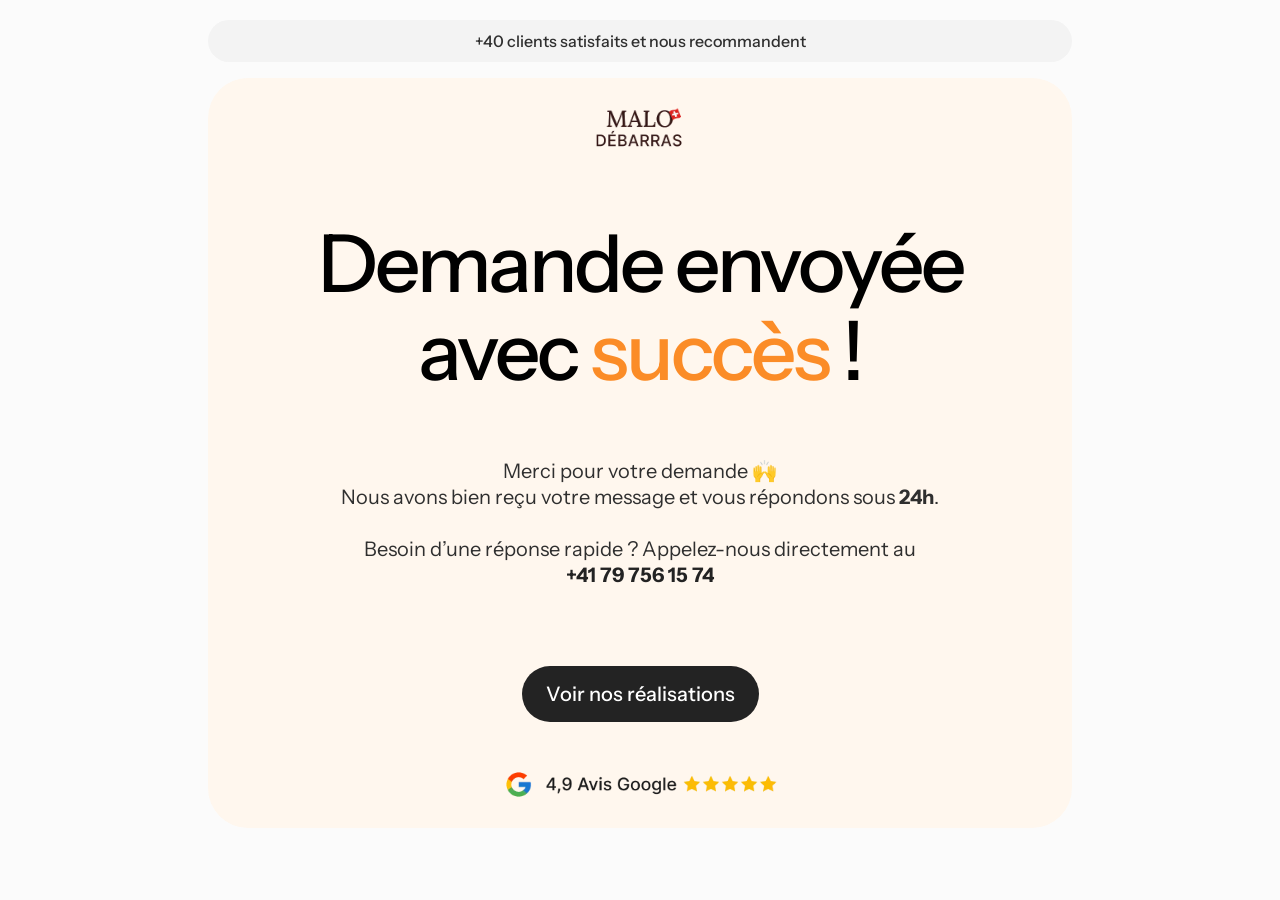
==== merci.html @ d72590e1 "Refonte complète – formulaire, Cloudinary, SEO, CSS" ====
<!DOCTYPE html>
<html lang="fr">
<head>
<meta charset="UTF-8" />
<meta name="viewport" content="width=device-width, initial-scale=1" />
<meta name="description" content="Entreprise familiale de débarras à Payerne et dans tout le canton de Vaud. Débarras de maison, appartement, cave, grenier ou succession : service rapide, soigné et écologique." />
<meta name="author" content="Malo Débarras" />
<meta name="robots" content="index, follow" />
<link rel="canonical" href="https://www.malodebarras.ch/" />
<title>Malo Débarras - Débarras à Payerne & Canton de Vaud</title>

<!-- Balises Open Graph -->
<meta property="og:title" content="Malo Débarras - Débarras à Payerne & Environs" />
<meta property="og:description" content="Entreprise familiale de débarras à Payerne et dans tout le canton de Vaud. Débarras maison, cave, grenier et succession : rapide, propre et responsable." />
<meta property="og:image" content="https://www.malodebarras.ch/img/hero.jpg" />
<meta property="og:url" content="https://www.malodebarras.ch/" />
<meta property="og:type" content="website" />

<!-- Balises Twitter Card -->
<meta name="twitter:card" content="summary_large_image" />
<meta name="twitter:title" content="Malo Débarras - Débarras à Payerne & Environs" />
<meta name="twitter:description" content="Entreprise familiale de débarras à Payerne et dans tout le canton de Vaud. Débarras maison, cave et grenier : rapide, propre et écologique." />
<meta name="twitter:image" content="https://www.malodebarras.ch/img/hero.jpg" />
<link rel="icon" type="image/png" href="img/favicon-malodebarras.webp" sizes="32x32">
<link rel="apple-touch-icon" href="img/favicon-malodebarras.webp">
<link rel="shortcut icon" href="img/favicon-malodebarras.webp" type="image/x-icon">
<link rel="stylesheet" href="style.css">
<script src="scroll-fade.js" defer></script>
</head>

<body>

<div class="banner">
  <p>+40 clients satisfaits et nous recommandent</p>
</div>

<div class="hero">
  <img src="/img/logo-malodebarras.webp" class="logo" alt="Logo Malo Nettoyage">

  <h1>Demande envoyée avec <span class="highlight">succès</span> !</h1>

  <p style="margin-top:15px;">
    Merci pour votre demande 🙌<br>
    Nous avons bien reçu votre message et vous répondons sous <strong>24h</strong>.
    <br><br>
    Besoin d’une réponse rapide ? Appelez-nous directement au<br>
    <a href="tel:+41797561574" class="sous-cta" onclick="gtagSendEvent('contact_tel');"><strong>+41 79 756 15 74</strong></a>

  </p>

    <div class="cta-global" style="margin-top:30px;">
        <a href="/#realisations" class="cta">Voir nos réalisations</a>
    </div>

  <div class="img-google">
    <img src="img/social-proof-google.webp" alt="Avis clients 5 étoiles sur Google pour Malo Nettoyage">
  </div>
</div>

</body>
</html>
---- style.css ----
:root {
  --font-primary: 'Instrument Sans', sans-serif;
}

@font-face {
  font-family: 'Instrument Sans';
  src: url('./Fonts/InstrumentSans-Regular.woff2') format('woff2');
  font-weight: 400;
  font-style: normal;
  font-display: swap;
}

@font-face {
  font-family: 'Instrument Sans';
  src: url('./Fonts/InstrumentSans-Italic.woff2') format('woff2');
  font-weight: 400;
  font-style: italic;
  font-display: swap;
}

@font-face {
  font-family: 'Instrument Sans';
  src: url('./Fonts/InstrumentSans-Medium.woff2') format('woff2');
  font-weight: 500;
  font-style: normal;
  font-display: swap;
}

@font-face {
  font-family: 'Instrument Sans';
  src: url('./Fonts/InstrumentSans-Bold.woff2') format('woff2');
  font-weight: 700;
  font-style: normal;
  font-display: swap;
}


* {
  box-sizing: border-box;
}

html, body {
  max-width: 100%;
  overflow-x: hidden;
}

body {
  background-color: #FBFBFB;
  margin-top: 0rem;
  padding: 20px 200px 64px 200px;
  font-family: var(--font-primary);
  font-size: 1.25rem;
  font-weight: 500;
  letter-spacing: 0px;
}

h1, h2, h3, p {
  font-family: var(--font-primary);
}

h1, h2, h3 {
  font-weight: 500;
}

h1 {
  font-size: 5rem;
  line-height: 1.1;
  letter-spacing: -3px;
  margin: 0;
}

h2 {
  font-size: 3.5rem;
  line-height: 1.1;
  letter-spacing: -2px;
  margin: 0;
    text-align: center;

}

h3 {
  font-size: 2rem;
  line-height: 1.1;
  letter-spacing: -1px;
  margin: 0;
}

p {
  font-size: 1.25rem;
  font-weight: 400;
  line-height: 26px;
  margin: 0;
  color: #2f2f2f;
}

.section {
  margin-bottom: 96px;
}

/* Gap */
.pourquoi-nous, .services, .temoinages, .faq-container, .histoire, .partners-section {
  display: flex;
  flex-direction: column;
  gap: 48px;
}

.hero {
  display: flex;
  flex-direction: column;
  align-items: center;
  text-align: center;
  gap: 48px;
  padding: 24px 32px;
  border-radius: 40px;
  background-color: #fff7ee;
}

/* Style de la bannière */
.banner {
  font-size: 1rem;
  background-color: #f3f3f3;
  color: #232323;
  padding: 8px 16px;
  text-align: center;
  border-radius: 40px;
  width: 100%;
  margin: 0px 0px 16px 0px;
}
.banner p {
  font-size: 1rem;
  font-weight: 500;
}


/* Cta */
.cta-global {
    display: flex;
    flex-direction: column;
    gap: 16px;
        align-items: center;

}

.cta {
    color: #fff;
    background: #232323;
    padding: 16px 24px;
    border-radius: 1000px;
    text-align: center;
}
.cta:hover {
      background: #593636;

}

.cta, .sous-cta {
    text-decoration: none;
    cursor: pointer;
}

.sous-cta {
    color: #232323; /* ou une autre couleur */
}

.logo {
  max-width: 100px;
  width: 100%;
  height: auto;
  object-fit: contain;
  padding-bottom: 16px;
}

.titre-texte {
  display: flex;
  flex-direction: column;
  gap: 1rem; /* espace entre h1 et p */
}

.img-hero img {
  max-width: 886px;
  width: 100%;
  height: auto;
  border-radius: 20px;
}

.img-google img {
  max-width: 273px;
  height: auto;
  width: 100%;
}

.highlight {
  color: #fb8c27;
}


/* Raisons */
.list-raison {
    display: flex;
    gap: 35px;
}

.raison {
    flex: 1;            /* chaque bloc prend la même largeur */
    padding: 24px;
    display: flex;
    flex-direction: column;
    gap: 16px;
    border-radius: 20px;
    background-color: #ffffff;
}


/* Services */
.list-column {
    display: flex;
    flex-direction: column;
    gap: 35px;
}

.list-services {
    display: flex;
    gap: 35px;
}

.info-services, .info-histoire {
    padding: 24px;
    display: flex;
    flex-direction: column;
    gap: 16px;
    border-radius: 20px;
    background-color: #ffffff;
    text-align: left;
}

.img-service {
  width: 100%;
  max-width: 100%;
  height: auto;
  object-fit: cover;
  border-radius: 12px;
}

/* Avis clients */
.temoignage {
  display: flex;
  flex-direction: column;
  gap: 40px;
}

.temoignage-head {
  display: flex;
  flex-direction: column;
  align-items: center;
  text-align: center;
  gap: 48px;
}

.list-avis {
  display: flex;
  gap: 16px;
  align-items: stretch; /* étire les enfants à la même hauteur */
}

.avis {
background: #E6F9F4;
background: linear-gradient(156deg, #fee6cb 0%, rgba(255, 255, 255, 1) 18%, rgba(255, 255, 255, 1) 88%, #fee6cb 100%);  border-radius: 20px;
  padding: 24px;
  flex: 1; /* <- prend la même largeur, et permet de grandir */
  display: flex;
  flex-direction: column;
  gap: 12px;
}

.avis-tete {
  display: flex;
  align-items: center;
  gap: 12px;
  position: relative;
}

.avatar {
  width: 48px;
  height: 48px;
  border-radius: 50%;
  object-fit: cover;
}

.info h4 {
  margin: 0;
  font-size: 1rem;
  font-weight: 600;
}

.date {
  margin: 0;
  color: #777;
  font-size: 0.875rem;
}

.google-logo {
  position: absolute;
  right: 0;
  width: 24px;
  height: 24px;
}

.stars {
  display: flex;
  gap: 4px;
  align-items: center; /* pour un bon alignement vertical */
}

.stars-icone {
  width: 16px;
  height: 16px;
  object-fit: contain;
  display: block;
}

.avis-texte {
  font-size: 1rem;
  line-height: 1.6;
  font-weight: 400;
  color: #232323;
}



/* Avant vs Après */
.avant_apres {
  display: flex;
  flex-direction: column;
  gap: 40px;
  align-items: center;
}

.list-avant_apres {
  display: flex;
  flex-direction: column;
    gap: 35px;
}

.tete-avant {
  background-color: red;
  padding: 8px;
  text-align: center;
  color: white;
  border-top-left-radius: 12px;
  border-top-right-radius: 12px;
}

.tete-apres {
  background-color: #1CBF73;
  padding: 8px;
  text-align: center;
  color: white;
  border-top-left-radius: 12px;
  border-top-right-radius: 12px;
}

.avant_apres-img {
    background-color: #fff;
  padding: 24px;
      border-radius: 24px;
      display: flex;
      gap: 16px;
}

.img-avant_apres {
  width: 360px;
  height: 480px;
  object-fit: cover;
  display: block;
  border-bottom-left-radius: 12px;
  border-bottom-right-radius: 12px;
}

.avant_apres-img.vertical {
  flex-direction: column;
  align-items: center;
}

.img-avant_apres.horizontal {
  width: 736px;
  height: 216px;
  object-fit: cover;
  display: block;
  border-bottom-left-radius: 12px;
  border-bottom-right-radius: 12px;
}


/* FAQ */
.faq-section {
  background-color: #fff7ee;
  padding: 72px;
  border-radius: 40px;
  max-width: 100%;
}


.faq-list {
  list-style: none;
  padding: 0;
  display: flex;
  flex-direction: column;
  gap: 22px;
  margin: 0;
}

.faq-item {
  background-color: white;
  border-radius: 12px;
  padding: 18px 24px;
  transition: transform 0.2s ease;
}

.faq-item:hover {
  transform: scale(1.01);
}

.faq-question {
  display: flex;
  justify-content: space-between;
  align-items: center;
  cursor: pointer;
}

.arrow {
  font-size: 1.5rem;
  color: #593636;
  transition: transform 0.3s ease;
}

/* Rotation de la flèche quand l'item est ouvert */
.faq-item.active .arrow {
  transform: rotate(90deg);
}

.faq-answer {
  max-height: 0;
  overflow: hidden;
  opacity: 0;
  transition: max-height 0.3s ease, opacity 0.3s ease;
  margin-top: 0;
  padding-left: 4px;
  padding-right: 4px;
}

.faq-item.active .faq-answer {
  max-height: 200px; /* assez pour le contenu */
  opacity: 1;
  margin-top: 24px;
}

.faq-contact {
  display: flex;
  flex-direction: column;
  gap: 24px;
  align-items: center;
}


/* Footer  */
.footer {
  width: 100%;
  margin: 0;
  padding: 0;
  overflow-x: hidden; /* optionnel pour bloquer tout débordement */
}

.container-footer {
  max-width: 1200px; /* tu peux ajuster cette largeur */
  margin: 0 auto;
  padding: 72px 24px;
  display: flex;
  flex-direction: column;
  gap: 10px;
  background-color: #f3f3f3;
  border-radius: 40px;
}

.lien-footer {
  display: flex;
  justify-content: space-between;
  flex-wrap: wrap; /* évite les débordements si trop de contenu */
  width: 100%;
  gap: 12px;
}

.fin-footer,
.info-lien,
.slogan {
  margin: 0;
  padding: 0;
}

.info-lien a {
  text-decoration: none;
  color: #000;
}

.lien-footer:last-child .info-lien {
  display: flex;
  align-items: center;
  gap: 15px;
}




/* Animtion */
.section {
  opacity: 0;
  transform: translateY(20px);
  transition: opacity 0.6s ease-out, transform 0.6s ease-out;
  will-change: opacity, transform;
}

.section.visible {
  opacity: 1;
  transform: translateY(0);
}

/* Histoire */
.histoire {
  display: flex;
  gap: 48px;
  text-align: center;

}

.histoire-img {
  width: 454.5px;
  height: 463px;
  object-fit: cover;
  border-radius: 24px;
}

.resume-histoire {
  display: flex;
    gap: 35px;

}





/* ─── FORMULAIRE ─── */

.contact-section {
    padding: 16px;
    display: flex;
    flex-direction: column;
    gap: 48px;
    border-radius: 20px;
    background-color: #ffffff;
    text-align: left;
}


.contact-sub {
  color: #666;
  font-size: 15px;
  margin: 0 0 2rem;
}

.contact-form {
  background: #fff;
  max-width: 700px;
  width: 100%; /* ← IMPORTANT */
  margin: 0 auto;
  border-radius: 16px;
  padding: 16px;
  box-shadow: 0 2px 16px rgb(194 194 194 / 15%);;
  text-align: left;
  align-items: center;
  border: 2px solid #f3f3f3
}


.contact-form label {
  display: block;
}


.contact-form input,
.contact-form textarea,
.contact-form select {
  width: 100%;
  box-sizing: border-box;
  border: 1px solid #ddd;
  border-radius: 8px;
  padding: 10px 13px;
  font-size: 15px;
  background: #fafafa;
  color: #1a1a1a;
  outline: none;
  transition: border 0.2s;
}

.contact-form input:focus,
.contact-form textarea:focus,
.contact-form select:focus {
  border-color: #fb8c27; /* adapte à ta couleur highlight */
  background: #fff;
}

.contact-form textarea {
  min-height: 120px;
  resize: vertical;
}

.contact-note {
  font-size: 12px;
  color: #999;
  text-align: center;
  margin-top: 10px;
}

.contact-form .cta {
  display: block;
  width: fit-content;
  margin: 24px auto 0;
  padding: 14px 28px;
  border: none;
  border-radius: 999px;
  background: #111;
  color: #fff;
  font-size: 16px;
  font-weight: 600;
  cursor: pointer;
  transition: transform 0.2s ease, opacity 0.2s ease;
}

.contact-form .cta:hover {
  background-color: #1CBF73;
}

::placeholder {
  color: #9f9f9f; /* gris doux */
  opacity: 1; /* important sinon trop transparent */
}
.contact-form input:focus::placeholder,
.contact-form textarea:focus::placeholder {
  color: #f3f3f3;
}

/* Formulaire Button envoi img */
.upload-button {
  display: block;
  text-align: center;
  padding: 14px 24px;
  background-color: #fb8c27;
  color: white;
  border: none;
  border-radius: 10px;
  font-size: 16px;
  cursor: pointer;
  transition: all 0.3s ease;
  margin-top: 12px;
}

.upload-button:hover {
  background-color: #e67e1a;
  transform: scale(1.02);
}

.upload-button:active {
  transform: scale(0.98);
}

.upload-button span {
  font-size: 20px;
}


.field {
  flex: 1;
  display: flex;
  flex-direction: column;
}

.field-full {
  width: 100%;
}

/* ALIGNEMENT RADIO / CHECKBOX */
.checkbox-group {
  display: flex;
  align-items: center;
  gap: 36px;
}

.field-hint {
    color: #999;
}


.checkbox-label {
  display: flex;
  align-items: center;
  gap: 8px;
  font-size: 15px;
  cursor: pointer;
}

.checkbox-label input {
  width: auto;
  margin: 0;
  accent-color: #e67e1a; /* couleur propre */
}

.contact-form .field {
  display: flex;
  flex-direction: column;
  gap: 6px;
  margin-bottom: 1.1rem;
}


/* FIX LABEL */
.contact-form label span {
  font-weight: 500;
  font-size: 15px;
}

/* MEILLEURE HIÉRARCHIE */
.contact-section h2 {
  text-align: center;
}


/* INPUT PLUS PRO */
.contact-form input,
.contact-form textarea,
.contact-form select {
  padding: 12px 14px;
  border-radius: 10px;
}

.checkbox-group.column {
  flex-direction: column;
  align-items: center;
}

/* Preview photos uploadées */
.preview-container {
  display: grid;
  grid-template-columns: repeat(3, 1fr);
  gap: 8px;
  margin-top: 12px;
}

.preview-item {
  position: relative;
  aspect-ratio: 1;
  border-radius: 10px;
  overflow: hidden;
  border: 2px solid #f3f3f3;
}

.preview-item img,
.preview-item video {
  width: 100%;
  height: 100%;
  object-fit: cover;
  display: block;
}

.preview-item .video-badge {
  position: absolute;
  bottom: 4px;
  right: 4px;
  font-size: 14px;
  line-height: 1;
}

.preview-delete {
  position: absolute;
  top: 4px;
  right: 4px;
  width: 20px;
  height: 20px;
  border-radius: 50%;
  background: rgba(0, 0, 0, 0.55);
  color: #fff;
  border: none;
  font-size: 14px;
  line-height: 1;
  cursor: pointer;
  display: flex;
  align-items: center;
  justify-content: center;
  padding: 0;
  transition: background 0.2s;
}

.preview-delete:hover {
  background: rgba(0, 0, 0, 0.85);
}




/* === RESPONSIVE HERO SECTION === */

/* Tablette (iPad portrait) et mobile */
@media (max-width: 1024px) {
  body {
    padding: 40px 24px;
  }
}

/* Mobile (petits écrans) */
@media (max-width: 768px) {
  body {
    padding: 20px 16px;
  }

  h1 {
    font-size: 2.5rem;
    letter-spacing: -1.5px;
  }

  h2 {
    font-size: 2rem;
    letter-spacing: -1px;
  }

  h3 {
    font-size: 1.5rem;
    letter-spacing: -0.5px;
  }

  p {
    font-size: 1rem;
    line-height: 1.5;
  }

  .section {
    margin-bottom: 64px;
    gap: 32px;
  }

  .hero {
    padding: 16px 16px;
    gap: 32px;
    border-radius: 24px;
  }

  .cta {
    font-size: 1rem;
    padding: 16px 20px;
  }

  .sous-cta {
    font-size: 1rem;
  }

  .logo {
    max-width: 80px;
  }

  .img-hero img {
    aspect-ratio: 4 / 2;
    object-fit: cover;
  }

  .img-google img {
    max-width: 180px;
    height: auto;
  }

  .pourquoi-nous {
    gap: 32px;
  }

  .list-raison {
    flex-direction: column;
    gap: 24px;
  }

  .raison {
    padding: 16px;
    gap: 12px;
  }

    .services {
    gap: 32px;
  }

  .list-column {
    gap: 24px;
  }

  .list-services {
    flex-direction: column;
    gap: 24px;
  }

  .info-services {
    padding: 16px;
    gap: 12px;
  }

  .img-service {
    width: 100%;
    height: auto;
    max-height: 240px; /* pour garder une bonne lisibilité */
    border-radius: 12px;
  }

  .temoignage-head {
    gap: 32px;
}

.temoignage {
        gap: 24px;
}
    .list-avis {
    flex-direction: column;
    gap: 24px
  }

  .avis {
    flex: unset;
    width: 100%; 
    padding: 16px;

  }

 .avant_apres-img {
    display: grid;
    grid-template-columns: 1fr 1fr; /* 50/50 */
    gap: 8px;
    align-items: stretch; /* même hauteur */
    padding: 0;
    border-radius: 20px;
    background-color: transparent;
  }

  .avant, .apres {
    display: flex;
    flex-direction: column;
  }

  .img-avant_apres {
    width: 100%;
    height: auto;
    object-fit: cover;
    max-width: none; /* important pour pas limiter la taille */
    border-radius: 0 0 12px 12px;
  }

  .list-avant_apres {
    gap: 32px;
  }

  .tete-avant, .tete-apres {
    border-radius: 12px 12px 0 0;
    font-size: 14px;
    padding: 6px;
  }

.tete-avant, .tete-apres {
  padding: 4px;
}

.avant_apres-img.vertical {
  flex-direction: column;
  align-items: center;
}

.faq-item.active .faq-answer {
  margin-top: 16px;
}

 .faq-container {
    gap: 32px;
}

  .faq-section {
    padding: 24px 16px;
    border-radius: 24px;
  }

  .faq-list li {
    font-size: 1rem;
    padding: 14px 18px;
  }

  .faq-contact h3 {
    font-size: 1.2rem;
  }

.container-footer {
    padding: 32px;
    border-radius: 20px;
  }

  .lien-footer {
    flex-direction: column;
    align-items: flex-start;
    gap: 24px;
  }

  .info-lien {
    flex-wrap: wrap;
    gap: 10px;
    display: flex;
    flex-direction: column;
  }

  .info-lien a,
  .info-lien p {
    display: block;
  }

  .footer img.logo {
    max-width: 100px;
    height: auto;
  }

  .fin-footer {
    font-size: 16px;
  }

 .resume-histoire {
    flex-direction: column;
    align-items: stretch;
    gap: 24px;
  }
  .histoire-img {
    width: 100%;
    max-width: 360px; /* adapte la largeur max */
    height: auto; /* garde la proportion */
    margin: 0 auto; /* centre l’image */
    border-radius: 16px;
  }
  .info-histoire {
    width: 100%;
    height: auto;
    padding: 16px;
    font-size: 1rem;
  }

  .banner {
        padding: 8px;
        border-radius: 24px;
        margin: 0px 0px 12px 0px;

  }

  .field-hint {
    font-size: 13px;
    color: #999;
    font-weight: 400;
    display: block;
}

.contact-form label {
    font-size: 13px;
}

}
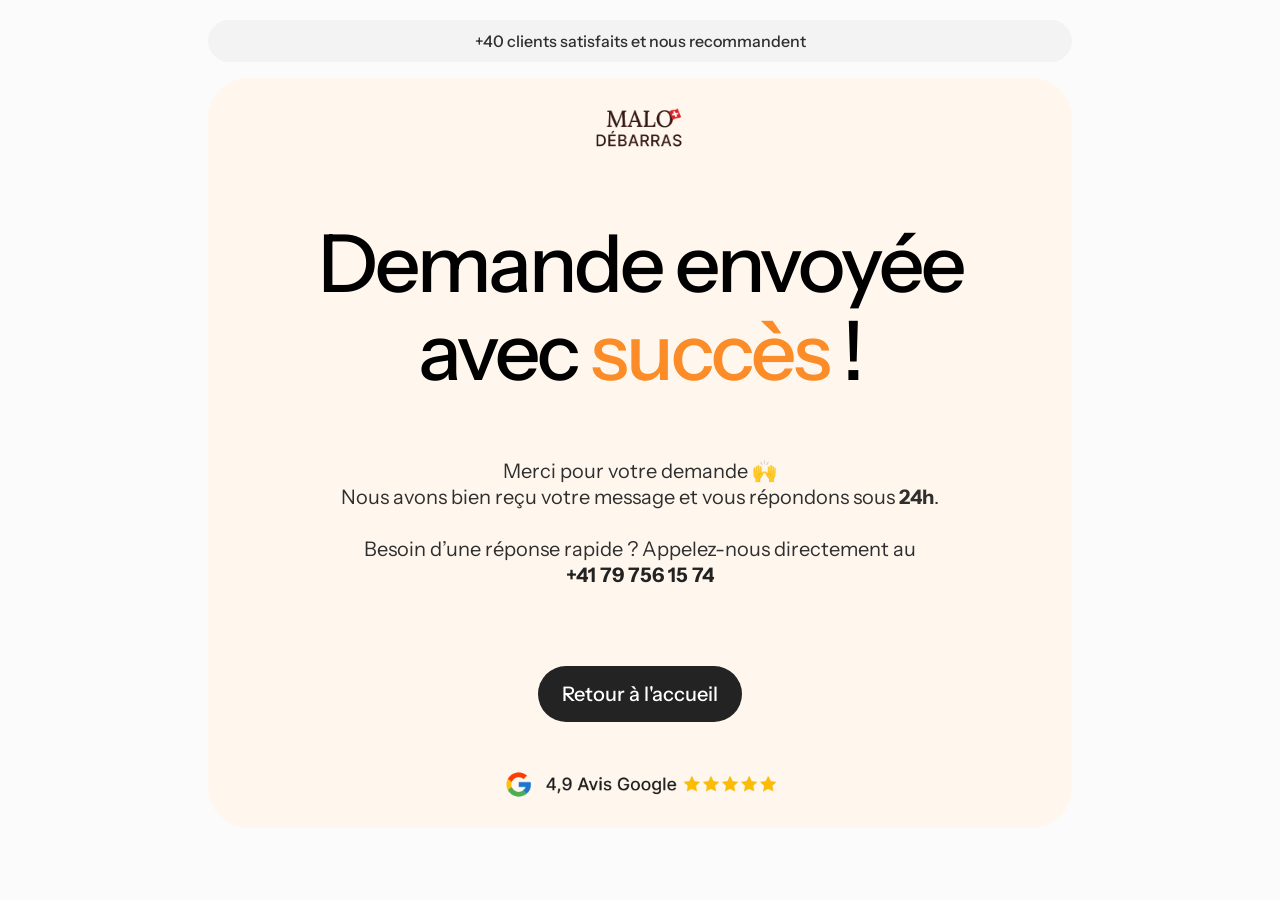
==== commit f220c7de: "Redirection merci.html après formulaire" ====
--- a/merci.html
+++ b/merci.html
@@ -5,14 +5,14 @@
 <meta name="viewport" content="width=device-width, initial-scale=1" />
 <meta name="description" content="Entreprise familiale de débarras à Payerne et dans tout le canton de Vaud. Débarras de maison, appartement, cave, grenier ou succession : service rapide, soigné et écologique." />
 <meta name="author" content="Malo Débarras" />
-<meta name="robots" content="index, follow" />
-<link rel="canonical" href="https://www.malodebarras.ch/" />
+<meta name="robots" content="noindex, nofollow" />
+<link rel="canonical" href="https://www.malodebarras.ch/merci.html" />
 <title>Malo Débarras - Débarras à Payerne & Canton de Vaud</title>
 
 <!-- Balises Open Graph -->
 <meta property="og:title" content="Malo Débarras - Débarras à Payerne & Environs" />
 <meta property="og:description" content="Entreprise familiale de débarras à Payerne et dans tout le canton de Vaud. Débarras maison, cave, grenier et succession : rapide, propre et responsable." />
-<meta property="og:image" content="https://www.malodebarras.ch/img/hero.jpg" />
+<meta property="og:image" content="https://www.malodebarras.ch/img/hero-malodebarras.webp" />
 <meta property="og:url" content="https://www.malodebarras.ch/" />
 <meta property="og:type" content="website" />
 
@@ -20,10 +20,10 @@
 <meta name="twitter:card" content="summary_large_image" />
 <meta name="twitter:title" content="Malo Débarras - Débarras à Payerne & Environs" />
 <meta name="twitter:description" content="Entreprise familiale de débarras à Payerne et dans tout le canton de Vaud. Débarras maison, cave et grenier : rapide, propre et écologique." />
-<meta name="twitter:image" content="https://www.malodebarras.ch/img/hero.jpg" />
-<link rel="icon" type="image/png" href="img/favicon-malodebarras.webp" sizes="32x32">
-<link rel="apple-touch-icon" href="img/favicon-malodebarras.webp">
-<link rel="shortcut icon" href="img/favicon-malodebarras.webp" type="image/x-icon">
+<meta name="twitter:image" content="https://www.malodebarras.ch/img/hero-malodebarras.webp" />
+<link rel="icon" type="image/png" href="img/favicon-malonettoyage.webp" sizes="32x32">
+<link rel="apple-touch-icon" href="img/favicon-malonettoyage.webp">
+<link rel="shortcut icon" href="img/favicon-malonettoyage.webp" type="image/x-icon">
 <link rel="stylesheet" href="style.css">
 <script src="scroll-fade.js" defer></script>
 </head>
@@ -49,7 +49,7 @@
   </p>
 
     <div class="cta-global" style="margin-top:30px;">
-        <a href="/#realisations" class="cta">Voir nos réalisations</a>
+        <a href="/" class="cta">Retour à l'accueil</a>
     </div>
 
   <div class="img-google">
